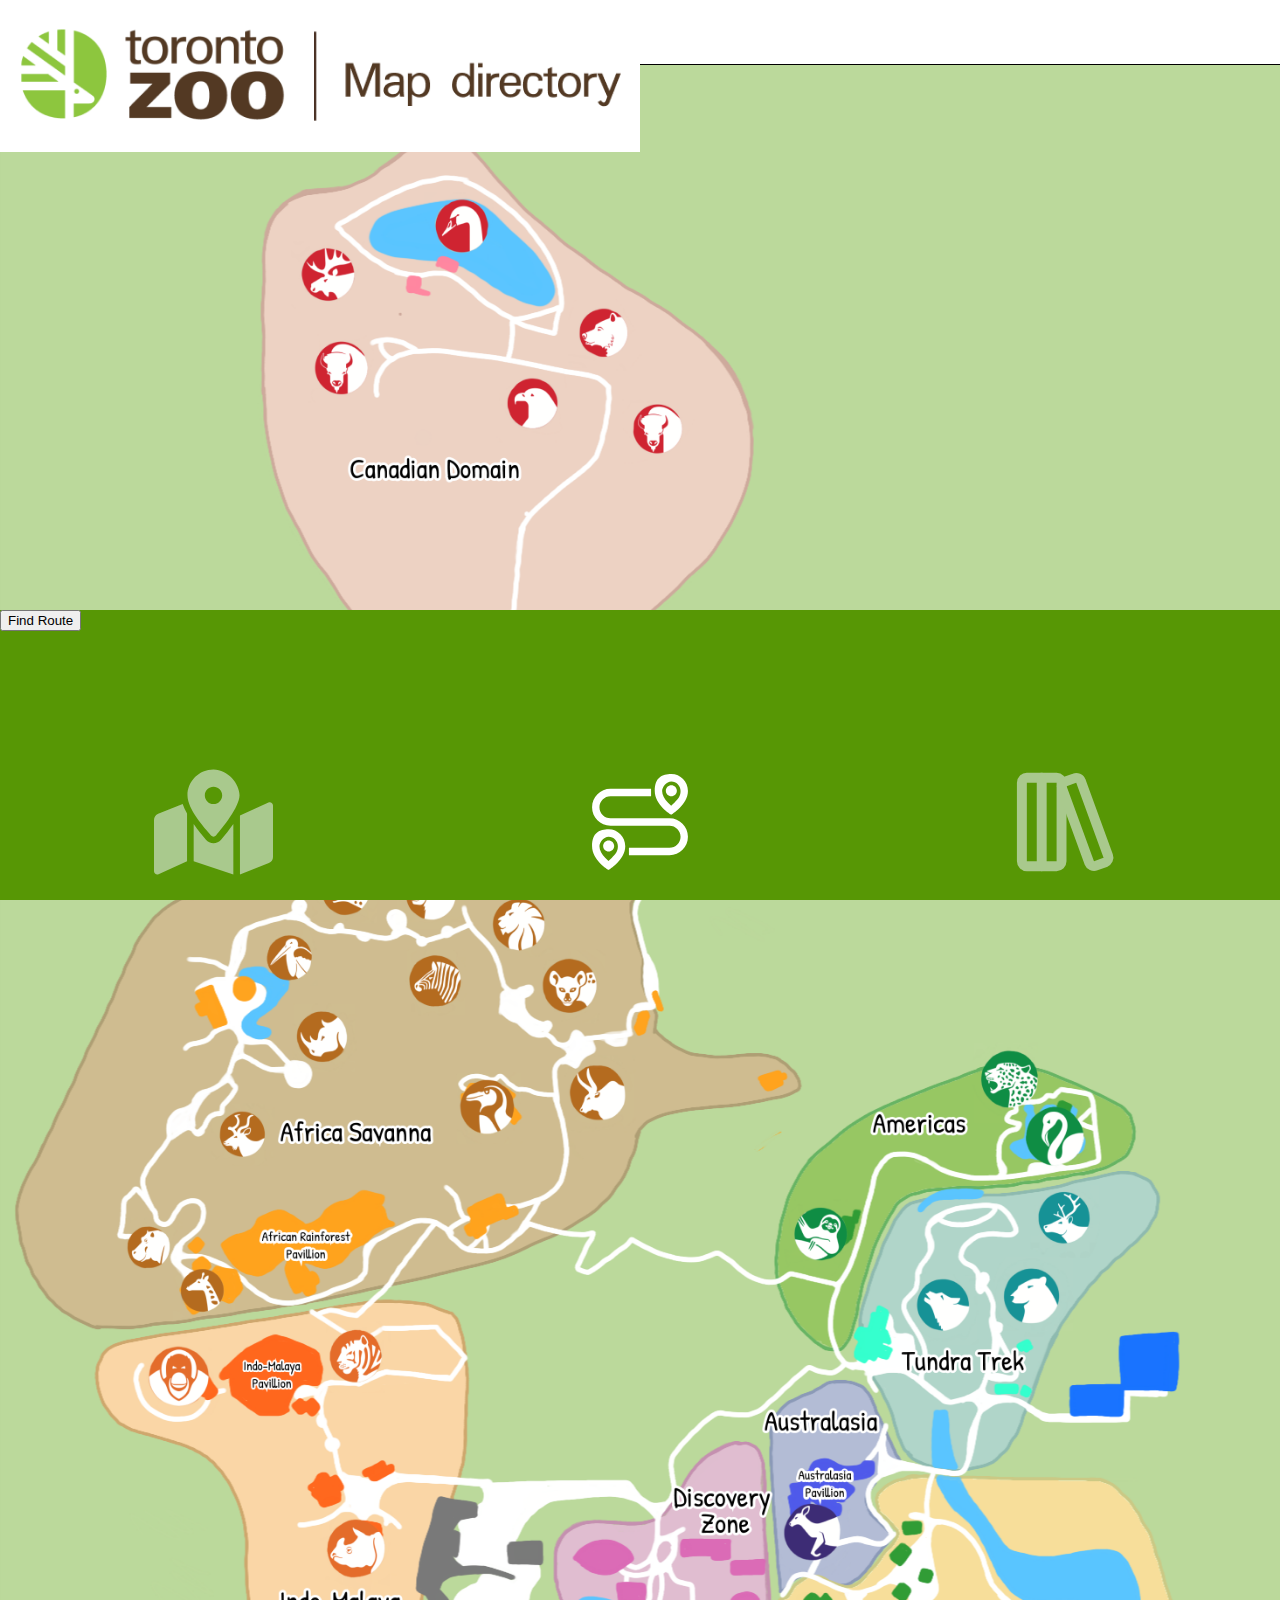
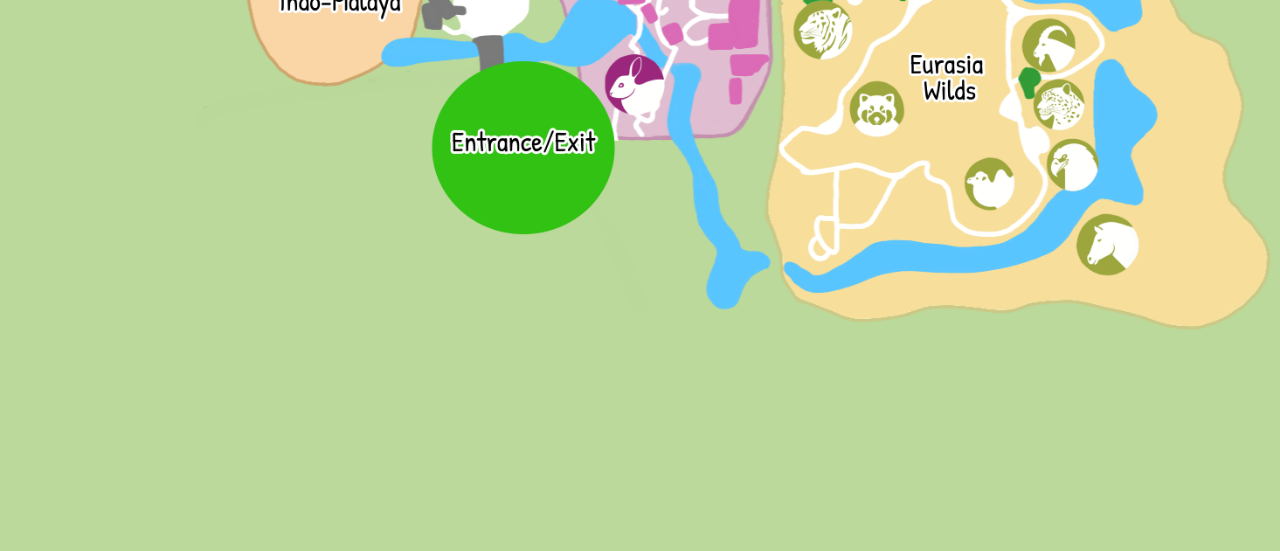
==== route.html @ b9ff03a3 "initial" ====
<!DOCTYPE html>
<html lang="en">

<head>
  <meta charset="utf-8">
  <meta name="viewport" content="width=device-width, initial-scale=1.0">
  <title>Toronto Zoo Route finder
  </title>
  <link rel="stylesheet" href="css/design.css">

</head>

<body>

  <div id="header">
    <img src="img/logo.png" class="rsp" width="50%" alt="Toronto Zoo logo map">
  </div>

  <div class="blocker"></div>

  <div><img src="img/wholemap.png"class="whole rsp"></div>
  <div class="container">
  <div class="dari">
    <select id="from">
      <option>From</option>
      <option>Giraffe</option>
      <option>Red Panda</option>
      <option>Zebra</option>
      <option>Kangaroo</option>
    </select>
  </div>

  <div class="ke">
    <select id="destination">
      <option>Destination</option>
      <option>Flamingo</option>
      <option>Sumatran Tiger</option>
      <option>Polar Bear</option>
      <option>Grizzly Bear</option>
    </select>
  </div>

  <button onClick="findRoute()">Find Route</button>
</div>
  <nav>
    <button><a href="index.html"><img class="map" src="img/map.svg"></a></button>
    <button><a href="route.html"><img src="img/route-active.svg" class="route"></a></button>
    <button><a href="habitat.html"><img src="img/habitat.svg" class="habitat"></a></button>
  </nav>
  <!-- Javascript goes after the page -->
  <script src="js/main.js"></script>
 
</body>

</html>
---- css/design.css ----
body {
    margin: 0;
    background-color: #BBD99B;
}

.color {
    background-color: white;
}


#header {
    border-bottom: solid black 1px;
    position: fixed;
    background-color: white;
    width: 100%;
    height: 4rem;
    align-content: center;
}

.blocker {
    height: 4rem;

}

select {
    width: 130px;
    border-radius: 5px;
}

.dari {
    position: absolute;
    bottom: 10%;
    left: 5%;

}

.ke {
    position: absolute;
    bottom: 10%;
    left: 50%;

}

.container {
    position: fixed; 
    bottom: 10%;
    background-color: #579705;
    width: 100%;
    height: 200px;
}

.whole {
    height: auto;
    width: auto;
}

.map {
    width: 30%;
}

.route {
    width: 30%;
}

.habitat {
    width: 30%;
}



nav {
    position: fixed;
    bottom: 0;
    left: 0;
    width: 100%;
}

.accordion {
    color: #444;
    padding: 18px;
    width: 95%;
    border: none;
    text-align: left;
    outline: none;
    font-size: 15px;
    transition: 0.4s;
    border-radius: 5px;
    margin: 10px;
}


.panel {
    display: none;
    background-color: white;
    width: 95%;
    margin-left: 10px;
    margin-top: -10px;
    overflow: hidden;
}

.panel p {
    border: 1px solid black;
    border-radius: 5px;
    padding: 10px;
    list-style-type: none;
    align-items: center;
    margin: 0;
    width: auto;
}

/* Style the buttons inside the tab */
nav button {
    background-color: #579705;
    border: none;
    float: left;
    outline: none;
    padding: 16px;
    transition: 0.3s;
    width: 33.333%;
}

.grid {
    display: grid;
    grid-template-columns: repeat(12, 1fr);
    grid-gap: 10px;
}

.rsp {
    max-width: 100%;
}

.cell {
    background-color: rgb(220, 220, 220);
    height: 100px;
}



[class*="col"] {
    grid-column-end: span 12;
}

/* below 600px typically tablet*/

@media only screen and (max-width: 600px) {
    .padded {
        padding: 20px;
    }

    .sm1 {
        grid-column-end: span 12;
    }

    .sm2 {
        grid-column-end: span 6;
    }

    .sm3 {
        grid-column-end: span 4;
    }

    .sm4 {
        grid-column-end: span 3;
    }

    .sm6 {
        grid-column-end: span 2;
    }

    .sm12 {
        grid-column-end: span 1;
    }
}

/* above 601px typically tablet*/

@media only screen and (min-width: 601px) {
    .padded {
        padding: 80px;
    }

    .twothird {
        grid-column-end: span 8;
    }

    .md1 {
        grid-column-end: span 12;
    }

    .md2 {
        grid-column-end: span 6;
    }

    .md3 {
        grid-column-end: span 4;
    }

    .md4 {
        grid-column-end: span 3;
    }

    .md6 {
        grid-column-end: span 2;
    }

    .md12 {
        grid-column-end: span 1;
    }
}

/* above 1025px typically desktop*/

@media only screen and (min-width: 1025px) {
    .padded {
        padding: 80px 200px;
    }

    .twothird {
        grid-column-end: span 8;
    }

    .col1 {
        grid-column-end: span 12;
    }

    .col2 {
        grid-column-end: span 6;
    }

    .col3 {
        grid-column-end: span 4;
    }

    .col4 {
        grid-column-end: span 3;
    }

    .col6 {
        grid-column-end: span 2;
    }

    .col12 {
        grid-column-end: span 1;
    }
}
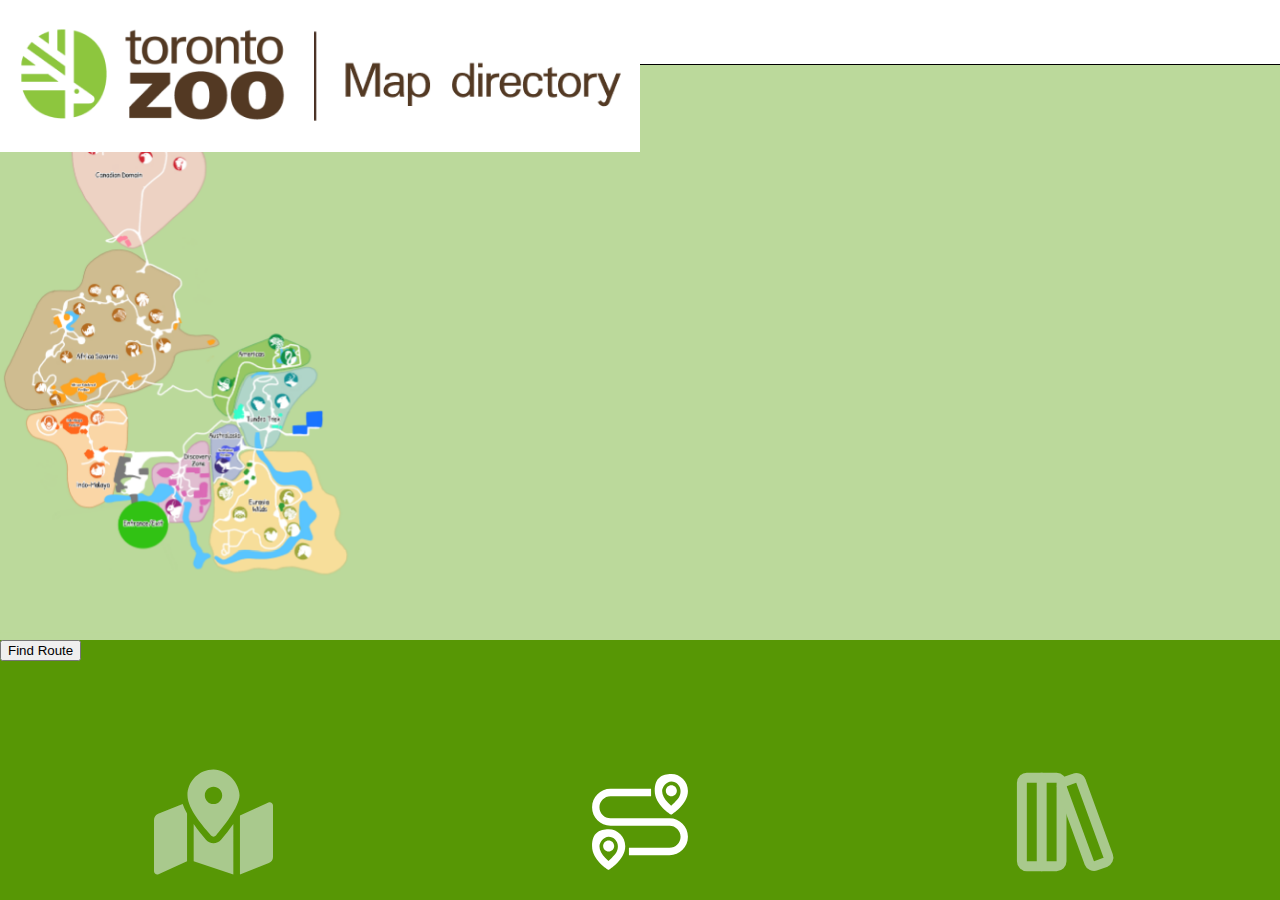
==== commit 5803a8e5: "commit" ====
--- a/route.html
+++ b/route.html
@@ -1,55 +1,76 @@
 <!DOCTYPE html>
 <html lang="en">
+  <head>
+    <meta charset="utf-8" />
+    <meta name="viewport" content="width=device-width, initial-scale=1.0" />
+    <title>Toronto Zoo Route finder</title>
+    <link rel="stylesheet" href="css/design.css" />
+  </head>
 
-<head>
-  <meta charset="utf-8">
-  <meta name="viewport" content="width=device-width, initial-scale=1.0">
-  <title>Toronto Zoo Route finder
-  </title>
-  <link rel="stylesheet" href="css/design.css">
+  <body>
+    <div id="header">
+      <img
+        src="img/logo.png"
+        class="rsp"
+        width="50%"
+        alt="Toronto Zoo logo map"
+      />
+    </div>
 
-</head>
+    <div class="blocker"></div>
 
-<body>
+    <div class="mapContainer">
+      <div class="zoomWrapper">
+        <img src="img/wholemap.png" id="zooMap" class="whole rsp" />
+        <img class="routeOverlay" id="routeOverlay" />
+      </div>
+    </div>
 
-  <div id="header">
-    <img src="img/logo.png" class="rsp" width="50%" alt="Toronto Zoo logo map">
-  </div>
+    <div class="container">
+      <div class="dari">
+        <select id="from">
+          <option>From</option>
+          <option>Giraffe</option>
+          <option>Red Panda</option>
+          <!-- <option>Zebra</option>
+      <option>Kangaroo</option> -->
+          <option>Flamingo</option>
+          <option>Sumatran Tiger</option>
+          <!-- <option>Polar Bear</option>
+      <option>Grizzly Bear</option> -->
+        </select>
+      </div>
 
-  <div class="blocker"></div>
+      <div class="ke">
+        <select id="destination">
+          <option>Destination</option>
+          <option>Giraffe</option>
+          <option>Red Panda</option>
+          <!-- <option>Zebra</option>
+      <option>Kangaroo</option> -->
+          <option>Flamingo</option>
+          <option>Sumatran Tiger</option>
+          <!-- <option>Polar Bear</option>
+      <option>Grizzly Bear</option> -->
+        </select>
+      </div>
 
-  <div><img src="img/wholemap.png"class="whole rsp"></div>
-  <div class="container">
-  <div class="dari">
-    <select id="from">
-      <option>From</option>
-      <option>Giraffe</option>
-      <option>Red Panda</option>
-      <option>Zebra</option>
-      <option>Kangaroo</option>
-    </select>
-  </div>
-
-  <div class="ke">
-    <select id="destination">
-      <option>Destination</option>
-      <option>Flamingo</option>
-      <option>Sumatran Tiger</option>
-      <option>Polar Bear</option>
-      <option>Grizzly Bear</option>
-    </select>
-  </div>
-
-  <button onClick="findRoute()">Find Route</button>
-</div>
-  <nav>
-    <button><a href="index.html"><img class="map" src="img/map.svg"></a></button>
-    <button><a href="route.html"><img src="img/route-active.svg" class="route"></a></button>
-    <button><a href="habitat.html"><img src="img/habitat.svg" class="habitat"></a></button>
-  </nav>
-  <!-- Javascript goes after the page -->
-  <script src="js/main.js"></script>
- 
-</body>
-
-</html>+      <button onClick="findRoute()">Find Route</button>
+    </div>
+    <nav>
+      <button>
+        <a href="index.html"><img class="map" src="img/map.svg" /></a>
+      </button>
+      <button>
+        <a href="route.html"
+          ><img src="img/route-active.svg" class="route"
+        /></a>
+      </button>
+      <button>
+        <a href="habitat.html"><img src="img/habitat.svg" class="habitat" /></a>
+      </button>
+    </nav>
+    <!-- Javascript goes after the page -->
+    <script src="js/main.js"></script>
+  </body>
+</html>
--- a/css/design.css
+++ b/css/design.css
@@ -1,20 +1,22 @@
 body {
     margin: 0;
     background-color: #BBD99B;
+    overflow: auto;
 }
 
 .color {
     background-color: white;
 }
 
-
 #header {
     border-bottom: solid black 1px;
+    top: 0;
     position: fixed;
     background-color: white;
     width: 100%;
     height: 4rem;
     align-content: center;
+    z-index: 1;
 }
 
 .blocker {
@@ -42,10 +44,11 @@
 }
 
 .container {
-    position: fixed; 
-    bottom: 10%;
+    position: fixed; /*  change to fixed */
+    bottom: 60px; 
+    left: 0;
+    width: 100%;
     background-color: #579705;
-    width: 100%;
     height: 200px;
 }
 
@@ -65,14 +68,13 @@
 .habitat {
     width: 30%;
 }
-
-
 
 nav {
     position: fixed;
     bottom: 0;
     left: 0;
     width: 100%;
+    z-index: 1;
 }
 
 .accordion {
@@ -88,7 +90,6 @@
     margin: 10px;
 }
 
-
 .panel {
     display: none;
     background-color: white;
@@ -134,7 +135,42 @@
     height: 100px;
 }
 
-
+.mapContainer {
+    position: relative;  
+    max-width: 200%;     
+    /* margin-top: 4rem;   */
+    margin-bottom: 260px; 
+    overflow: auto;
+  }
+
+  .zoomWrapper {
+    width: 350px; 
+    height: auto;
+    transform-origin: top left;
+    will-change: transform;
+  }
+  
+  #zooMap {
+    display: block;
+    width: 100%;      
+    height: auto;
+    max-width: none
+  }
+  
+  .routeOverlay {
+    position: absolute;  
+    top: 0;
+    left: 0;
+    width: 100%;
+    height: auto;
+    z-index: 0;          
+    max-width: none;
+    pointer-events: none;
+  }
+  
+  .hidden {
+    display: none;       
+  }
 
 [class*="col"] {
     grid-column-end: span 12;
